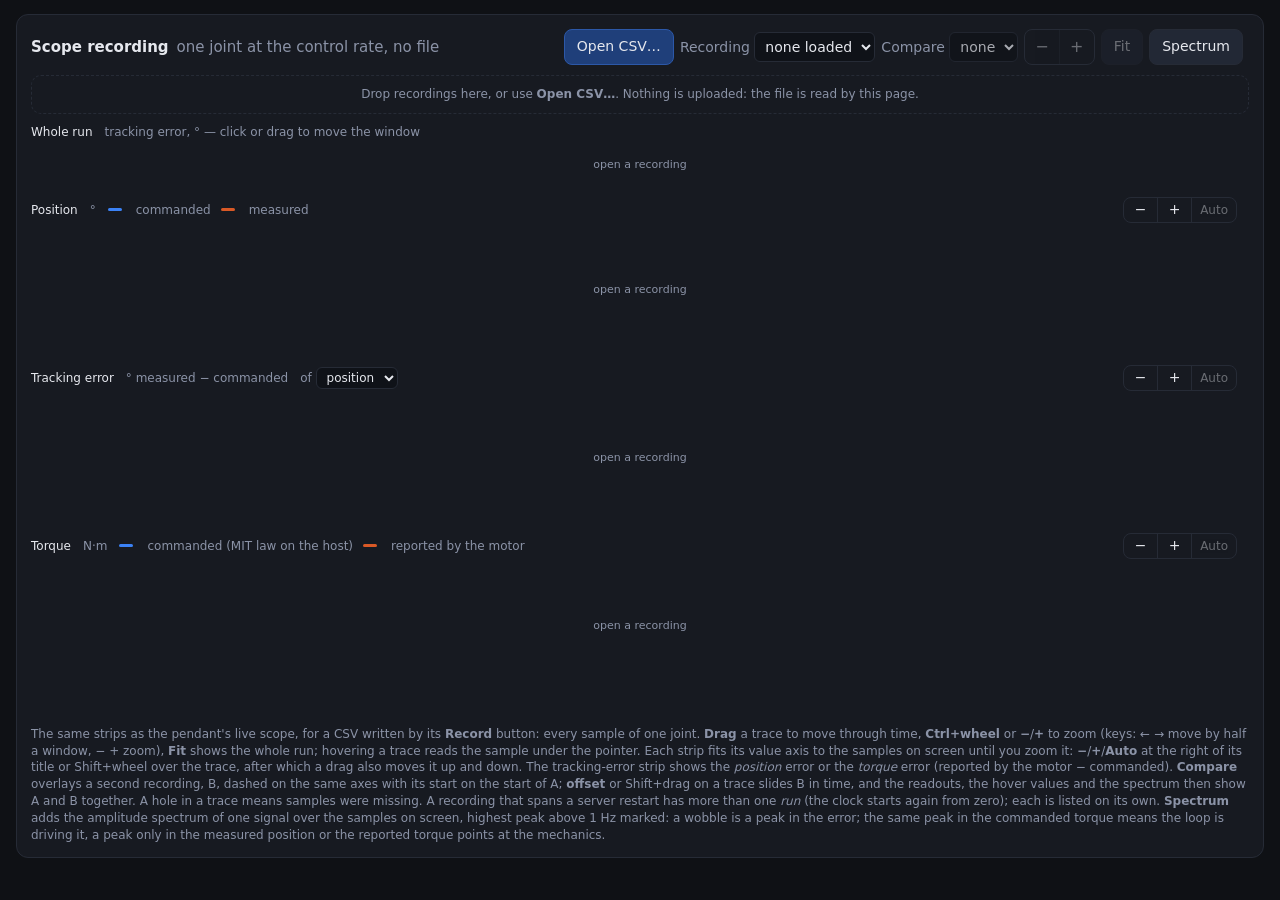
==== src/robot_teaching/server/static/plot.html @ 849c41fe "Plotter: zoom the value axes, and a torque tracking error Each time strip of the plotter fits its va" ====
<!doctype html>
<html lang="en">
<head>
<meta charset="utf-8">
<meta name="viewport" content="width=device-width, initial-scale=1">
<title>Scope recording plotter</title>
<link rel="icon" href="data:,">
<!-- Relative paths: this page works served by the teach pendant (/static/plot.html) and opened
     straight from disk, without the server. -->
<link rel="stylesheet" href="style.css">
</head>
<body class="plot-page">
<div id="toast" class="toast hidden"></div>

<section class="card scope" id="scope-card">
  <div class="card-head">
    <h2>Scope recording <span class="muted">one joint at the control rate, <span id="plot-window">no file</span></span></h2>
    <div class="file-actions">
      <label class="btn blue" title="open one or more CSV files recorded with the pendant's Scope → Record button">Open CSV… <input type="file" id="plot-file" multiple accept=".csv,text/csv" class="file-input"></label>
      <label class="muted">Recording <select id="plot-select" aria-label="recording"><option value="">none loaded</option></select></label>
      <label class="muted" title="overlay a second recording (B) on the same axes, dashed; its start is aligned with the start of the first one">Compare <select id="plot-compare" aria-label="comparison recording" disabled><option value="">none</option></select></label>
      <span id="plot-offset-wrap" class="file-actions hidden">
        <label class="muted" title="shift of B in seconds after aligning the starts (positive: later); Shift+drag a trace slides it">offset <input type="number" id="plot-offset" step="0.01" value="0" aria-label="offset of the comparison, seconds"> s</label>
        <button class="btn" id="plot-align" title="put the start of B back on the start of A">Align starts</button>
      </span>
      <span class="seg scope-zoom" aria-label="zoom">
        <button id="plot-zoom-out" title="zoom out: a longer window (Ctrl+wheel over a trace zooms about the pointer; − / + keys)">−</button>
        <button id="plot-zoom-in" title="zoom in: a shorter window">+</button>
      </span>
      <button class="btn" id="plot-fit" title="show the whole run">Fit</button>
      <button class="btn" id="plot-fft-toggle" title="show the amplitude spectrum of one signal over the samples on screen: Welch's method, Hann-windowed and detrended 2 s segments averaged, segments with missing samples left out; Ctrl+wheel over it zooms the frequency range">Spectrum</button>
      <span class="kv" id="plot-summary"></span>
    </div>
  </div>

  <div id="plot-drop" class="drop">Drop recordings here, or use <b>Open CSV…</b>. Nothing is uploaded: the file is read by this page.</div>

  <div class="scope-grid">
    <div class="strip overview">
      <div class="strip-title">Whole run <span class="muted">tracking error, ° — click or drag to move the window</span></div>
      <canvas id="plot-overview"></canvas>
    </div>
    <div class="strip">
      <div class="strip-title">Position <span class="muted">°</span>
        <span class="lg"><i class="sw cmd"></i>commanded <i class="sw meas"></i>measured</span>
        <span class="lg lg-b hidden"><i class="sw cmd dashed"></i>B commanded <i class="sw meas dashed"></i>B measured</span>
        <span class="seg scope-zoom yzoom" aria-label="value zoom"><button id="plot-pos-yout" title="zoom out the value axis (Shift+wheel over the trace also zooms it; once zoomed, a drag also moves it up and down)">−</button><button id="plot-pos-yin" title="zoom in the value axis">+</button><button id="plot-pos-yauto" title="fit the value axis to the samples on screen again" disabled>Auto</button></span>
        <span class="kv" id="plot-pos-yspan"></span></div>
      <canvas id="plot-pos" class="pan"></canvas>
    </div>
    <div class="strip">
      <div class="strip-title">Tracking error <span class="muted" id="plot-err-units">° measured − commanded</span>
        <label class="muted">of <select id="plot-err-signal" aria-label="error signal" title="the position error (measured − commanded, °) or the torque error (reported by the motor − commanded by the MIT law, N·m)">
          <option value="pos">position</option>
          <option value="tau">torque</option>
        </select></label>
        <span class="lg lg-b hidden"><i class="sw err"></i>A <i class="sw err dashed"></i>B</span>
        <span class="seg scope-zoom yzoom" aria-label="value zoom"><button id="plot-err-yout" title="zoom out the value axis (Shift+wheel over the trace also zooms it; once zoomed, a drag also moves it up and down)">−</button><button id="plot-err-yin" title="zoom in the value axis">+</button><button id="plot-err-yauto" title="fit the value axis to the samples on screen again" disabled>Auto</button></span>
        <span class="kv" id="plot-err-yspan"></span></div>
      <canvas id="plot-err" class="pan"></canvas>
    </div>
    <div class="strip">
      <div class="strip-title">Torque <span class="muted">N·m</span>
        <span class="lg"><i class="sw cmd"></i>commanded (MIT law on the host) <i class="sw meas"></i>reported by the motor</span>
        <span class="lg lg-b hidden"><i class="sw cmd dashed"></i>B commanded <i class="sw meas dashed"></i>B reported</span>
        <span class="seg scope-zoom yzoom" aria-label="value zoom"><button id="plot-tau-yout" title="zoom out the value axis (Shift+wheel over the trace also zooms it; once zoomed, a drag also moves it up and down)">−</button><button id="plot-tau-yin" title="zoom in the value axis">+</button><button id="plot-tau-yauto" title="fit the value axis to the samples on screen again" disabled>Auto</button></span>
        <span class="kv" id="plot-tau-yspan"></span></div>
      <canvas id="plot-tau" class="pan"></canvas>
    </div>
    <div class="strip hidden" id="plot-fft-strip">
      <div class="strip-title">Spectrum <span class="muted" id="plot-fft-units">amplitude, dB re 1°</span>
        <label class="muted">of <select id="plot-fft-signal" aria-label="signal">
          <option value="err">tracking error</option>
          <option value="tau_err">torque error</option>
          <option value="q">measured position</option>
          <option value="q_cmd">commanded position</option>
          <option value="tau_cmd">commanded torque</option>
          <option value="tau_meas">reported torque</option>
        </select></label>
        <span class="seg scope-zoom" aria-label="frequency range">
          <button id="plot-fft-zoom-out" title="wider frequency range (Ctrl+wheel over the spectrum also zooms)">−</button>
          <button id="plot-fft-zoom-in" title="narrower frequency range">+</button>
        </span>
        <span class="lg lg-b hidden"><i class="sw err"></i>A <i class="sw err dashed"></i>B</span>
        <span class="kv" id="plot-fft-readout"></span>
      </div>
      <canvas id="plot-fft"></canvas>
    </div>
  </div>
  <div class="kv readout" id="plot-readout"></div>
  <p class="hint">The same strips as the pendant's live scope, for a CSV written by its <b>Record</b> button: every sample of one joint. <b>Drag</b> a trace to move through time, <b>Ctrl+wheel</b> or <b>−</b>/<b>+</b> to zoom (keys: ← → move by half a window, − + zoom), <b>Fit</b> shows the whole run; hovering a trace reads the sample under the pointer. Each strip fits its value axis to the samples on screen until you zoom it: <b>−</b>/<b>+</b>/<b>Auto</b> at the right of its title or Shift+wheel over the trace, after which a drag also moves it up and down. The tracking-error strip shows the <i>position</i> error or the <i>torque</i> error (reported by the motor − commanded). <b>Compare</b> overlays a second recording, B, dashed on the same axes with its start on the start of A; <b>offset</b> or Shift+drag on a trace slides B in time, and the readouts, the hover values and the spectrum then show A and B together. A hole in a trace means samples were missing. A recording that spans a server restart has more than one <i>run</i> (the clock starts again from zero); each is listed on its own. <b>Spectrum</b> adds the amplitude spectrum of one signal over the samples on screen, highest peak above 1 Hz marked: a wobble is a peak in the error; the same peak in the commanded torque means the loop is driving it, a peak only in the measured position or the reported torque points at the mechanics.</p>
</section>

<script src="dsp.js"></script>
<script src="scope.js"></script>
<script src="record.js"></script>
<script src="plot.js"></script>
</body>
</html>
---- src/robot_teaching/server/static/style.css ----
:root {
  --bg: #0f1115; --card: #171a21; --line: #262b36; --text: #e6e8ee; --muted: #8b93a7;
  --green: #2ecc71; --amber: #f5a623; --red: #e5484d; --blue: #3b82f6; --accent: #6ea8fe;
}
* { box-sizing: border-box; }
html, body { margin: 0; background: var(--bg); color: var(--text); font: 14px/1.4 system-ui, -apple-system, Segoe UI, Roboto, sans-serif; }
h1 { font-size: 18px; margin: 0; font-weight: 600; }
h2 { font-size: 15px; margin: 0 0 10px; font-weight: 600; display: flex; align-items: center; gap: 8px; }
h3 { font-size: 13px; margin: 14px 0 6px; color: var(--muted); text-transform: uppercase; letter-spacing: .04em; }
.muted { color: var(--muted); font-weight: 400; }
.small { font-size: 12px; }
.hidden { display: none !important; }

.topbar { display: flex; justify-content: space-between; align-items: center; gap: 12px; padding: 10px 16px; border-bottom: 1px solid var(--line); position: sticky; top: 0; background: var(--bg); z-index: 5; flex-wrap: wrap; }
.brand { display: flex; align-items: center; gap: 10px; }
.dot { width: 10px; height: 10px; border-radius: 50%; background: var(--red); display: inline-block; }
.dot.on { background: var(--green); }
.badge { padding: 3px 10px; border-radius: 999px; background: var(--line); font-weight: 600; font-size: 12px; letter-spacing: .04em; text-transform: uppercase; }
.badge.hold { background: #163a2a; color: var(--green); }
.badge.free_drive { background: #3d2d0c; color: var(--amber); }
.badge.playback { background: #14305e; color: var(--accent); }
.badge.disabled { background: #4a1618; color: #ff8a8e; }
.badge.disconnected { background: #2a2f3a; color: var(--muted); }
.badge.sub { text-transform: none; font-weight: 500; }
.actions { display: flex; gap: 8px; flex-wrap: wrap; }

.btn { background: #222835; color: var(--text); border: 1px solid var(--line); border-radius: 8px; padding: 7px 12px; cursor: pointer; font: inherit; min-height: 34px; }
.btn:hover { border-color: #3a4152; }
.btn:disabled { opacity: .4; cursor: not-allowed; }
.btn.big { min-height: 42px; padding: 8px 16px; font-weight: 600; }
.btn.green { background: #1b4d35; border-color: #1f6b48; }
.btn.amber { background: #5a3d0c; border-color: #8a5f12; }
.btn.red { background: #6b1d20; border-color: #a12a2f; }
.btn.blue { background: #1f3f7a; border-color: #2c58a8; }
.btn.on { outline: 2px solid var(--accent); }
.btn.flash { outline: 3px solid var(--red); background: #6b1d20; }
kbd { font: 11px/1 ui-monospace, SFMono-Regular, Menlo, monospace; padding: 2px 5px; border-radius: 4px; background: #0f1218; border: 1px solid var(--line); color: var(--muted); vertical-align: middle; }

.banner { margin: 10px 16px 0; padding: 10px 14px; border-radius: 8px; background: #4a1618; color: #ffd6d8; border: 1px solid #7a2328; }
.toast { position: fixed; right: 16px; bottom: 16px; padding: 10px 14px; border-radius: 8px; background: #222835; border: 1px solid var(--line); max-width: 420px; z-index: 10; }
.toast.err { background: #4a1618; border-color: #7a2328; }

/* Three columns: status (state + playback) | fine adjustment | program.
   min-width: 0 on the grid items keeps a wide table from stretching a column past the viewport. */
.grid { display: grid; grid-template-columns: minmax(280px, 0.9fr) minmax(340px, 1fr) minmax(460px, 1.7fr); gap: 14px; padding: 14px 16px; align-items: start; }
.grid > * { min-width: 0; }
.col { display: flex; flex-direction: column; gap: 14px; }
@media (max-width: 1400px) { .grid { grid-template-columns: minmax(280px, 1fr) minmax(340px, 1fr); } .card.program { grid-column: 1 / -1; } }
@media (max-width: 860px) { .grid { grid-template-columns: 1fr; } }
.card { background: var(--card); border: 1px solid var(--line); border-radius: 12px; padding: 14px; min-width: 0; }
.table-wrap { overflow-x: auto; }
.card-head { display: flex; justify-content: space-between; align-items: center; gap: 10px; flex-wrap: wrap; margin-bottom: 10px; }
.card-head h2 { margin: 0; }
.file-actions { display: flex; gap: 6px; flex-wrap: wrap; align-items: center; }

table { width: 100%; border-collapse: collapse; }
th, td { padding: 5px 6px; border-bottom: 1px solid var(--line); text-align: right; font-variant-numeric: tabular-nums; }
th { color: var(--muted); font-weight: 500; font-size: 12px; }
td:first-child, th:first-child { text-align: left; }
.joints td.name { text-align: left; color: var(--muted); }

.pose-frame-row { margin: 8px 0 4px; }
.pose-frame-row label { font-size: 12px; }
.pose-frame-row .seg button { padding: 4px 10px; font-size: 12px; }
.pose { display: grid; grid-template-columns: repeat(3, 1fr); gap: 6px 12px; margin: 10px 0; }
.pose div { display: flex; justify-content: space-between; background: #11141a; border-radius: 6px; padding: 4px 8px; font-variant-numeric: tabular-nums; }
.pose .k { color: var(--muted); }
.pose .u { color: var(--muted); margin-left: 4px; }
.kv { display: flex; gap: 14px; flex-wrap: wrap; color: var(--muted); font-size: 12px; }
.kv b { color: var(--text); }

.row { display: flex; align-items: center; gap: 10px; flex-wrap: wrap; margin: 8px 0; }
.row label { color: var(--muted); display: flex; align-items: center; gap: 6px; }
.seg { display: inline-flex; border: 1px solid var(--line); border-radius: 8px; overflow: hidden; }
.seg button { background: transparent; color: var(--text); border: 0; padding: 6px 10px; cursor: pointer; font: inherit; border-right: 1px solid var(--line); }
.seg button:last-child { border-right: 0; }
.seg button.on { background: #2b3448; color: #fff; }

.jog-grid { display: grid; grid-template-columns: repeat(2, 1fr); gap: 6px; margin: 6px 0 10px; }
@media (max-width: 760px) { .jog-grid { grid-template-columns: 1fr; } }
.jog { display: grid; grid-template-columns: 44px 1fr 1fr; gap: 4px; align-items: center; }
.jog .lbl { color: var(--muted); font-size: 12px; }
.jog button { min-height: 38px; font-size: 16px; }
#jog-controls.off, .gripper-row.off { opacity: .45; pointer-events: none; }
#btn-grip-hand.on { background: #5a3d0c; border-color: #8a5f12; outline: 2px solid var(--amber); }

.gripper-row { flex-wrap: nowrap; }
.grip-slider-wrap { flex: 1; min-width: 140px; display: flex; flex-direction: column; gap: 2px; }
.grip-slider-wrap input[type=range] { width: 100%; margin: 0; }
.grip-ends { display: flex; justify-content: space-between; gap: 10px; font-size: 11px; color: var(--muted); }
.grip-ends span:nth-child(2) { color: var(--text); }

.record-bar { display: flex; align-items: center; gap: 12px; flex-wrap: wrap; padding: 10px; background: #11141a; border-radius: 8px; margin-bottom: 10px; }
.record-bar label { color: var(--muted); display: flex; align-items: center; gap: 6px; }
input[type=number], input.inline, select { background: #0f1218; color: var(--text); border: 1px solid var(--line); border-radius: 6px; padding: 5px 6px; font: inherit; }
input[type=number] { width: 68px; }
input.inline { width: 160px; font-weight: 600; }
.points td { white-space: nowrap; }
.points input[type=number] { width: 62px; }
.points input.pname { width: 84px; background: #0f1218; color: var(--text); border: 1px solid var(--line); border-radius: 6px; padding: 4px 6px; font: inherit; }
.points tr.current { background: #14305e; }
.points tr.current td { color: #fff; }
.points .mini { padding: 3px 7px; min-height: 26px; font-size: 12px; }
.points .ops { display: flex; gap: 3px; justify-content: flex-end; }
.problems { margin-top: 8px; padding: 8px 10px; background: #4a1618; border-radius: 8px; color: #ffd6d8; font-size: 12px; }
.hint { color: var(--muted); font-size: 12px; margin: 10px 0 0; }

.progress { height: 10px; background: #0f1218; border-radius: 999px; overflow: hidden; margin: 10px 0 6px; border: 1px solid var(--line); }
.progress div { height: 100%; width: 0; background: var(--accent); transition: width .1s linear; }
#pb-speed { flex: 1; min-width: 120px; }
.plan { background: #0f1218; border: 1px solid var(--line); border-radius: 8px; padding: 8px; font-size: 12px; white-space: pre-wrap; margin: 10px 0 0; }
.notes { margin: 0; padding-left: 18px; color: var(--muted); font-size: 12px; }
.notes b { color: var(--text); }

/* Scope: one joint's commanded vs measured position and torque, drawn on canvases. */
.card.scope { grid-column: 1 / -1; --scope-cmd: #3b82f6; --scope-meas: #d95926; --scope-err: #6ea8fe; }   /* validated pair on the dark surface */
.scope-grid { display: grid; grid-template-columns: 1fr; gap: 10px; }
.strip canvas { display: block; width: 100%; height: 130px; }
.strip-title { font-size: 12px; color: var(--text); margin-bottom: 2px; display: flex; gap: 12px; align-items: center; flex-wrap: wrap; }
.strip-title .lg { color: var(--muted); display: inline-flex; gap: 10px; align-items: center; }
.sw { display: inline-block; width: 14px; height: 3px; border-radius: 2px; margin-right: 4px; vertical-align: middle; }
.sw.cmd { background: var(--scope-cmd); }
.sw.meas { background: var(--scope-meas); }
#scope-readout { font-variant-numeric: tabular-nums; white-space: pre-wrap; }   /* keep the spaces between the items */
.scope-zoom button { min-width: 34px; min-height: 32px; font-size: 16px; }
.strip-title select { padding: 2px 6px; font-size: 12px; }
.strip-title .scope-zoom button { min-height: 24px; padding: 0 8px; font-size: 14px; }
#fft-readout { font-variant-numeric: tabular-nums; white-space: pre-wrap; }
.scope-zoom button:disabled { opacity: .4; cursor: not-allowed; }
#scope-record.on { background: #6b1d20; border-color: #a12a2f; }
.card.scope.paused .strip canvas { cursor: grab; touch-action: none; }
.card.scope.paused .strip canvas:active { cursor: grabbing; }

/* Offline plotter (plot.html): the scope's strips for a CSV recording. */
.plot-page { padding: 14px 16px; }
.plot-page .card.scope { max-width: 1600px; margin: 0 auto; }
.file-input { display: none; }
label.btn, a.btn { display: inline-flex; align-items: center; cursor: pointer; text-decoration: none; }
.drop { border: 1px dashed var(--line); border-radius: 10px; padding: 10px; text-align: center; color: var(--muted); margin-bottom: 10px; font-size: 12px; }
.drop.over { border-color: var(--accent); color: var(--text); }
.strip.overview canvas { height: 44px; cursor: crosshair; touch-action: none; }
.strip canvas.pan { cursor: grab; touch-action: none; }
.strip canvas.pan:active { cursor: grabbing; }
#plot-readout { font-variant-numeric: tabular-nums; white-space: pre-wrap; margin-top: 8px; min-height: 1.4em; }
#plot-summary { font-variant-numeric: tabular-nums; }
.sw.err { background: var(--scope-err); }
.sw.dashed { opacity: .75; }   /* the comparison recording: dashed, a little lighter, the same hue per quantity */
.sw.cmd.dashed { background: repeating-linear-gradient(90deg, var(--scope-cmd) 0 3px, transparent 3px 5px); }
.sw.meas.dashed { background: repeating-linear-gradient(90deg, var(--scope-meas) 0 3px, transparent 3px 5px); }
.sw.err.dashed { background: repeating-linear-gradient(90deg, var(--scope-err) 0 3px, transparent 3px 5px); }
#plot-offset { width: 76px; }
#plot-summary { white-space: pre-wrap; }
.strip-title .yzoom { margin-left: auto; }
.strip-title .yzoom button:last-child { font-size: 12px; }
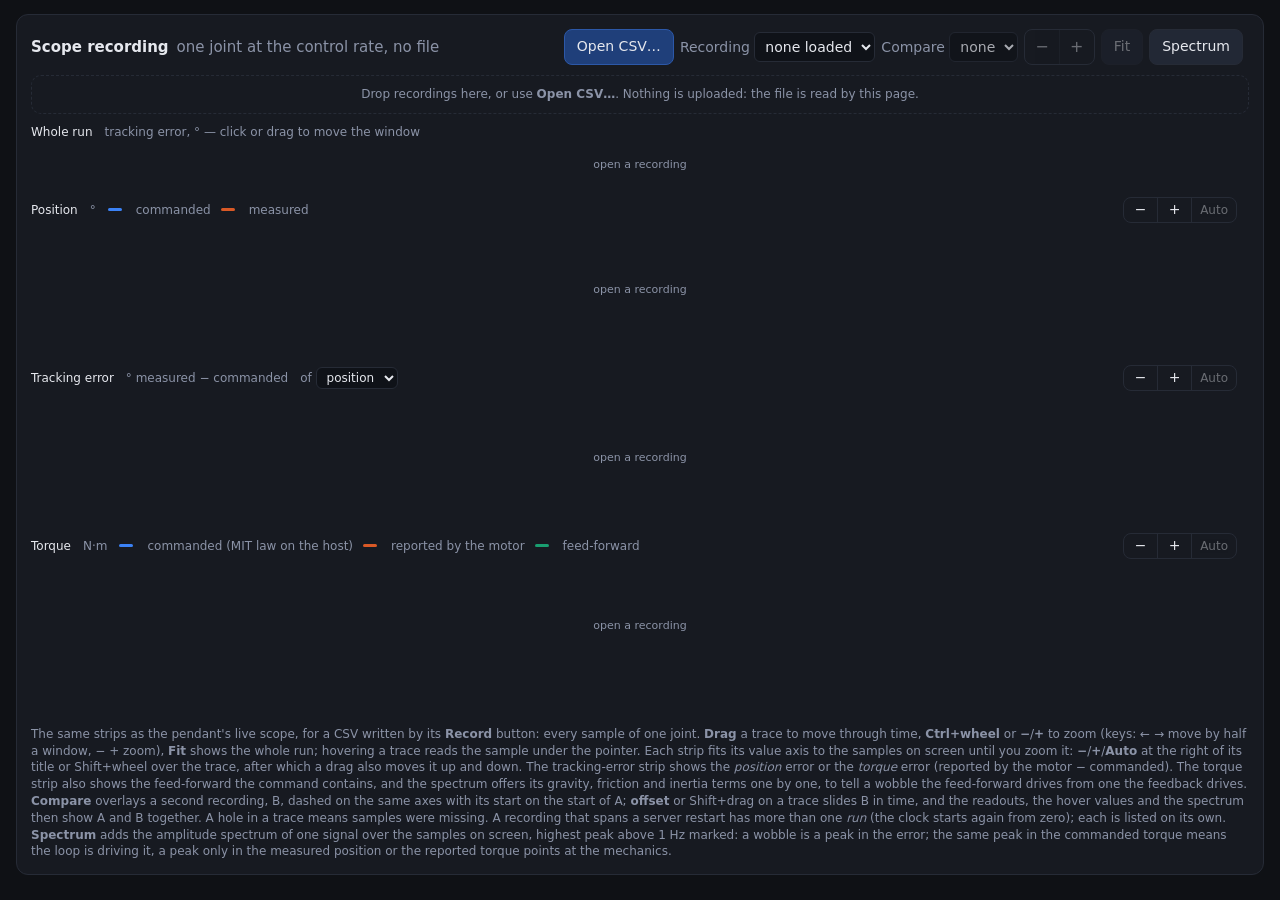
==== commit 87be5cec: "Switchable feed-forward terms, recorded in the scope trace Playback adds up to three torques to the " ====
--- a/src/robot_teaching/server/static/plot.html
+++ b/src/robot_teaching/server/static/plot.html
@@ -61,8 +61,8 @@
     </div>
     <div class="strip">
       <div class="strip-title">Torque <span class="muted">N·m</span>
-        <span class="lg"><i class="sw cmd"></i>commanded (MIT law on the host) <i class="sw meas"></i>reported by the motor</span>
-        <span class="lg lg-b hidden"><i class="sw cmd dashed"></i>B commanded <i class="sw meas dashed"></i>B reported</span>
+        <span class="lg"><i class="sw cmd"></i>commanded (MIT law on the host) <i class="sw meas"></i>reported by the motor <i class="sw ff"></i>feed-forward</span>
+        <span class="lg lg-b hidden"><i class="sw cmd dashed"></i>B commanded <i class="sw meas dashed"></i>B reported <i class="sw ff dashed"></i>B feed-forward</span>
         <span class="seg scope-zoom yzoom" aria-label="value zoom"><button id="plot-tau-yout" title="zoom out the value axis (Shift+wheel over the trace also zooms it; once zoomed, a drag also moves it up and down)">−</button><button id="plot-tau-yin" title="zoom in the value axis">+</button><button id="plot-tau-yauto" title="fit the value axis to the samples on screen again" disabled>Auto</button></span>
         <span class="kv" id="plot-tau-yspan"></span></div>
       <canvas id="plot-tau" class="pan"></canvas>
@@ -76,6 +76,10 @@
           <option value="q_cmd">commanded position</option>
           <option value="tau_cmd">commanded torque</option>
           <option value="tau_meas">reported torque</option>
+          <option value="tau_ff">feed-forward torque</option>
+          <option value="tau_g">gravity term</option>
+          <option value="tau_f">friction term</option>
+          <option value="tau_i">inertia term</option>
         </select></label>
         <span class="seg scope-zoom" aria-label="frequency range">
           <button id="plot-fft-zoom-out" title="wider frequency range (Ctrl+wheel over the spectrum also zooms)">−</button>
@@ -88,7 +92,7 @@
     </div>
   </div>
   <div class="kv readout" id="plot-readout"></div>
-  <p class="hint">The same strips as the pendant's live scope, for a CSV written by its <b>Record</b> button: every sample of one joint. <b>Drag</b> a trace to move through time, <b>Ctrl+wheel</b> or <b>−</b>/<b>+</b> to zoom (keys: ← → move by half a window, − + zoom), <b>Fit</b> shows the whole run; hovering a trace reads the sample under the pointer. Each strip fits its value axis to the samples on screen until you zoom it: <b>−</b>/<b>+</b>/<b>Auto</b> at the right of its title or Shift+wheel over the trace, after which a drag also moves it up and down. The tracking-error strip shows the <i>position</i> error or the <i>torque</i> error (reported by the motor − commanded). <b>Compare</b> overlays a second recording, B, dashed on the same axes with its start on the start of A; <b>offset</b> or Shift+drag on a trace slides B in time, and the readouts, the hover values and the spectrum then show A and B together. A hole in a trace means samples were missing. A recording that spans a server restart has more than one <i>run</i> (the clock starts again from zero); each is listed on its own. <b>Spectrum</b> adds the amplitude spectrum of one signal over the samples on screen, highest peak above 1 Hz marked: a wobble is a peak in the error; the same peak in the commanded torque means the loop is driving it, a peak only in the measured position or the reported torque points at the mechanics.</p>
+  <p class="hint">The same strips as the pendant's live scope, for a CSV written by its <b>Record</b> button: every sample of one joint. <b>Drag</b> a trace to move through time, <b>Ctrl+wheel</b> or <b>−</b>/<b>+</b> to zoom (keys: ← → move by half a window, − + zoom), <b>Fit</b> shows the whole run; hovering a trace reads the sample under the pointer. Each strip fits its value axis to the samples on screen until you zoom it: <b>−</b>/<b>+</b>/<b>Auto</b> at the right of its title or Shift+wheel over the trace, after which a drag also moves it up and down. The tracking-error strip shows the <i>position</i> error or the <i>torque</i> error (reported by the motor − commanded). The torque strip also shows the feed-forward the command contains, and the spectrum offers its gravity, friction and inertia terms one by one, to tell a wobble the feed-forward drives from one the feedback drives. <b>Compare</b> overlays a second recording, B, dashed on the same axes with its start on the start of A; <b>offset</b> or Shift+drag on a trace slides B in time, and the readouts, the hover values and the spectrum then show A and B together. A hole in a trace means samples were missing. A recording that spans a server restart has more than one <i>run</i> (the clock starts again from zero); each is listed on its own. <b>Spectrum</b> adds the amplitude spectrum of one signal over the samples on screen, highest peak above 1 Hz marked: a wobble is a peak in the error; the same peak in the commanded torque means the loop is driving it, a peak only in the measured position or the reported torque points at the mechanics.</p>
 </section>
 
 <script src="dsp.js"></script>
--- a/src/robot_teaching/server/static/style.css
+++ b/src/robot_teaching/server/static/style.css
@@ -113,7 +113,7 @@
 .notes b { color: var(--text); }
 
 /* Scope: one joint's commanded vs measured position and torque, drawn on canvases. */
-.card.scope { grid-column: 1 / -1; --scope-cmd: #3b82f6; --scope-meas: #d95926; --scope-err: #6ea8fe; }   /* validated pair on the dark surface */
+.card.scope { grid-column: 1 / -1; --scope-cmd: #3b82f6; --scope-meas: #d95926; --scope-ff: #199e70; --scope-err: #6ea8fe; }   /* validated triple on the dark surface */
 .scope-grid { display: grid; grid-template-columns: 1fr; gap: 10px; }
 .strip canvas { display: block; width: 100%; height: 130px; }
 .strip-title { font-size: 12px; color: var(--text); margin-bottom: 2px; display: flex; gap: 12px; align-items: center; flex-wrap: wrap; }
@@ -121,6 +121,7 @@
 .sw { display: inline-block; width: 14px; height: 3px; border-radius: 2px; margin-right: 4px; vertical-align: middle; }
 .sw.cmd { background: var(--scope-cmd); }
 .sw.meas { background: var(--scope-meas); }
+.sw.ff { background: var(--scope-ff); }
 #scope-readout { font-variant-numeric: tabular-nums; white-space: pre-wrap; }   /* keep the spaces between the items */
 .scope-zoom button { min-width: 34px; min-height: 32px; font-size: 16px; }
 .strip-title select { padding: 2px 6px; font-size: 12px; }
@@ -148,6 +149,8 @@
 .sw.cmd.dashed { background: repeating-linear-gradient(90deg, var(--scope-cmd) 0 3px, transparent 3px 5px); }
 .sw.meas.dashed { background: repeating-linear-gradient(90deg, var(--scope-meas) 0 3px, transparent 3px 5px); }
 .sw.err.dashed { background: repeating-linear-gradient(90deg, var(--scope-err) 0 3px, transparent 3px 5px); }
+.sw.ff.dashed { background: repeating-linear-gradient(90deg, var(--scope-ff) 0 3px, transparent 3px 5px); }
+.ff-row { gap: 10px; }
 #plot-offset { width: 76px; }
 #plot-summary { white-space: pre-wrap; }
 .strip-title .yzoom { margin-left: auto; }
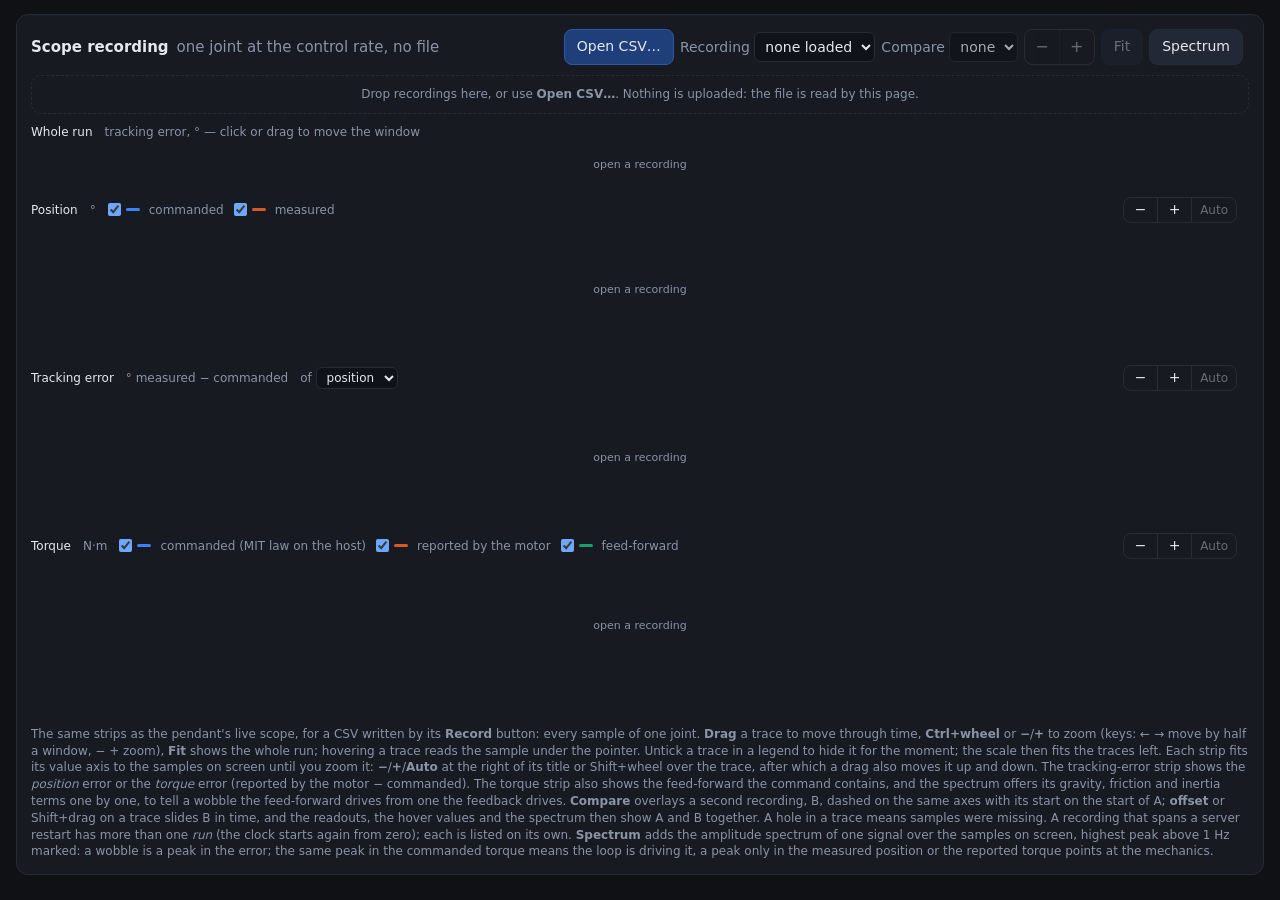
==== commit e3c8d5c3: "Scope and plotter: legend checkboxes hide traces Every legend entry of the position and torque strip" ====
--- a/src/robot_teaching/server/static/plot.html
+++ b/src/robot_teaching/server/static/plot.html
@@ -42,8 +42,8 @@
     </div>
     <div class="strip">
       <div class="strip-title">Position <span class="muted">°</span>
-        <span class="lg"><i class="sw cmd"></i>commanded <i class="sw meas"></i>measured</span>
-        <span class="lg lg-b hidden"><i class="sw cmd dashed"></i>B commanded <i class="sw meas dashed"></i>B measured</span>
+        <span class="lg" title="untick a trace to hide it for the moment; the scale then fits the traces left"><label class="li"><input type="checkbox" checked data-trace="q_cmd"><i class="sw cmd"></i>commanded</label> <label class="li"><input type="checkbox" checked data-trace="q"><i class="sw meas"></i>measured</label></span>
+        <span class="lg lg-b hidden" title="untick a trace to hide it for the moment; the scale then fits the traces left"><label class="li"><input type="checkbox" checked data-trace="b_q_cmd"><i class="sw cmd dashed"></i>B commanded</label> <label class="li"><input type="checkbox" checked data-trace="b_q"><i class="sw meas dashed"></i>B measured</label></span>
         <span class="seg scope-zoom yzoom" aria-label="value zoom"><button id="plot-pos-yout" title="zoom out the value axis (Shift+wheel over the trace also zooms it; once zoomed, a drag also moves it up and down)">−</button><button id="plot-pos-yin" title="zoom in the value axis">+</button><button id="plot-pos-yauto" title="fit the value axis to the samples on screen again" disabled>Auto</button></span>
         <span class="kv" id="plot-pos-yspan"></span></div>
       <canvas id="plot-pos" class="pan"></canvas>
@@ -54,15 +54,15 @@
           <option value="pos">position</option>
           <option value="tau">torque</option>
         </select></label>
-        <span class="lg lg-b hidden"><i class="sw err"></i>A <i class="sw err dashed"></i>B</span>
+        <span class="lg lg-b hidden" title="untick a trace to hide it for the moment; the scale then fits the traces left"><label class="li"><input type="checkbox" checked data-trace="err"><i class="sw err"></i>A</label> <label class="li"><input type="checkbox" checked data-trace="b_err"><i class="sw err dashed"></i>B</label></span>
         <span class="seg scope-zoom yzoom" aria-label="value zoom"><button id="plot-err-yout" title="zoom out the value axis (Shift+wheel over the trace also zooms it; once zoomed, a drag also moves it up and down)">−</button><button id="plot-err-yin" title="zoom in the value axis">+</button><button id="plot-err-yauto" title="fit the value axis to the samples on screen again" disabled>Auto</button></span>
         <span class="kv" id="plot-err-yspan"></span></div>
       <canvas id="plot-err" class="pan"></canvas>
     </div>
     <div class="strip">
       <div class="strip-title">Torque <span class="muted">N·m</span>
-        <span class="lg"><i class="sw cmd"></i>commanded (MIT law on the host) <i class="sw meas"></i>reported by the motor <i class="sw ff"></i>feed-forward</span>
-        <span class="lg lg-b hidden"><i class="sw cmd dashed"></i>B commanded <i class="sw meas dashed"></i>B reported <i class="sw ff dashed"></i>B feed-forward</span>
+        <span class="lg" title="untick a trace to hide it for the moment; the scale then fits the traces left"><label class="li"><input type="checkbox" checked data-trace="tau_cmd"><i class="sw cmd"></i>commanded (MIT law on the host)</label> <label class="li"><input type="checkbox" checked data-trace="tau_meas"><i class="sw meas"></i>reported by the motor</label> <label class="li"><input type="checkbox" checked data-trace="tau_ff"><i class="sw ff"></i>feed-forward</label></span>
+        <span class="lg lg-b hidden" title="untick a trace to hide it for the moment; the scale then fits the traces left"><label class="li"><input type="checkbox" checked data-trace="b_tau_cmd"><i class="sw cmd dashed"></i>B commanded</label> <label class="li"><input type="checkbox" checked data-trace="b_tau_meas"><i class="sw meas dashed"></i>B reported</label> <label class="li"><input type="checkbox" checked data-trace="b_tau_ff"><i class="sw ff dashed"></i>B feed-forward</label></span>
         <span class="seg scope-zoom yzoom" aria-label="value zoom"><button id="plot-tau-yout" title="zoom out the value axis (Shift+wheel over the trace also zooms it; once zoomed, a drag also moves it up and down)">−</button><button id="plot-tau-yin" title="zoom in the value axis">+</button><button id="plot-tau-yauto" title="fit the value axis to the samples on screen again" disabled>Auto</button></span>
         <span class="kv" id="plot-tau-yspan"></span></div>
       <canvas id="plot-tau" class="pan"></canvas>
@@ -92,7 +92,7 @@
     </div>
   </div>
   <div class="kv readout" id="plot-readout"></div>
-  <p class="hint">The same strips as the pendant's live scope, for a CSV written by its <b>Record</b> button: every sample of one joint. <b>Drag</b> a trace to move through time, <b>Ctrl+wheel</b> or <b>−</b>/<b>+</b> to zoom (keys: ← → move by half a window, − + zoom), <b>Fit</b> shows the whole run; hovering a trace reads the sample under the pointer. Each strip fits its value axis to the samples on screen until you zoom it: <b>−</b>/<b>+</b>/<b>Auto</b> at the right of its title or Shift+wheel over the trace, after which a drag also moves it up and down. The tracking-error strip shows the <i>position</i> error or the <i>torque</i> error (reported by the motor − commanded). The torque strip also shows the feed-forward the command contains, and the spectrum offers its gravity, friction and inertia terms one by one, to tell a wobble the feed-forward drives from one the feedback drives. <b>Compare</b> overlays a second recording, B, dashed on the same axes with its start on the start of A; <b>offset</b> or Shift+drag on a trace slides B in time, and the readouts, the hover values and the spectrum then show A and B together. A hole in a trace means samples were missing. A recording that spans a server restart has more than one <i>run</i> (the clock starts again from zero); each is listed on its own. <b>Spectrum</b> adds the amplitude spectrum of one signal over the samples on screen, highest peak above 1 Hz marked: a wobble is a peak in the error; the same peak in the commanded torque means the loop is driving it, a peak only in the measured position or the reported torque points at the mechanics.</p>
+  <p class="hint">The same strips as the pendant's live scope, for a CSV written by its <b>Record</b> button: every sample of one joint. <b>Drag</b> a trace to move through time, <b>Ctrl+wheel</b> or <b>−</b>/<b>+</b> to zoom (keys: ← → move by half a window, − + zoom), <b>Fit</b> shows the whole run; hovering a trace reads the sample under the pointer. Untick a trace in a legend to hide it for the moment; the scale then fits the traces left. Each strip fits its value axis to the samples on screen until you zoom it: <b>−</b>/<b>+</b>/<b>Auto</b> at the right of its title or Shift+wheel over the trace, after which a drag also moves it up and down. The tracking-error strip shows the <i>position</i> error or the <i>torque</i> error (reported by the motor − commanded). The torque strip also shows the feed-forward the command contains, and the spectrum offers its gravity, friction and inertia terms one by one, to tell a wobble the feed-forward drives from one the feedback drives. <b>Compare</b> overlays a second recording, B, dashed on the same axes with its start on the start of A; <b>offset</b> or Shift+drag on a trace slides B in time, and the readouts, the hover values and the spectrum then show A and B together. A hole in a trace means samples were missing. A recording that spans a server restart has more than one <i>run</i> (the clock starts again from zero); each is listed on its own. <b>Spectrum</b> adds the amplitude spectrum of one signal over the samples on screen, highest peak above 1 Hz marked: a wobble is a peak in the error; the same peak in the commanded torque means the loop is driving it, a peak only in the measured position or the reported torque points at the mechanics.</p>
 </section>
 
 <script src="dsp.js"></script>
--- a/src/robot_teaching/server/static/style.css
+++ b/src/robot_teaching/server/static/style.css
@@ -119,6 +119,10 @@
 .strip-title { font-size: 12px; color: var(--text); margin-bottom: 2px; display: flex; gap: 12px; align-items: center; flex-wrap: wrap; }
 .strip-title .lg { color: var(--muted); display: inline-flex; gap: 10px; align-items: center; }
 .sw { display: inline-block; width: 14px; height: 3px; border-radius: 2px; margin-right: 4px; vertical-align: middle; }
+/* A legend entry with its checkbox: unticked, the trace is hidden and the entry dimmed. */
+.strip-title .li { display: inline-flex; align-items: center; gap: 5px; cursor: pointer; }
+.strip-title .li input { margin: 0; width: 13px; height: 13px; accent-color: var(--accent); cursor: pointer; }
+.strip-title .li.off { opacity: .45; }
 .sw.cmd { background: var(--scope-cmd); }
 .sw.meas { background: var(--scope-meas); }
 .sw.ff { background: var(--scope-ff); }
@@ -150,7 +154,7 @@
 .sw.meas.dashed { background: repeating-linear-gradient(90deg, var(--scope-meas) 0 3px, transparent 3px 5px); }
 .sw.err.dashed { background: repeating-linear-gradient(90deg, var(--scope-err) 0 3px, transparent 3px 5px); }
 .sw.ff.dashed { background: repeating-linear-gradient(90deg, var(--scope-ff) 0 3px, transparent 3px 5px); }
-.ff-row { gap: 10px; }
+.ff-row { gap: 14px; margin-top: 0; }
 #plot-offset { width: 76px; }
 #plot-summary { white-space: pre-wrap; }
 .strip-title .yzoom { margin-left: auto; }
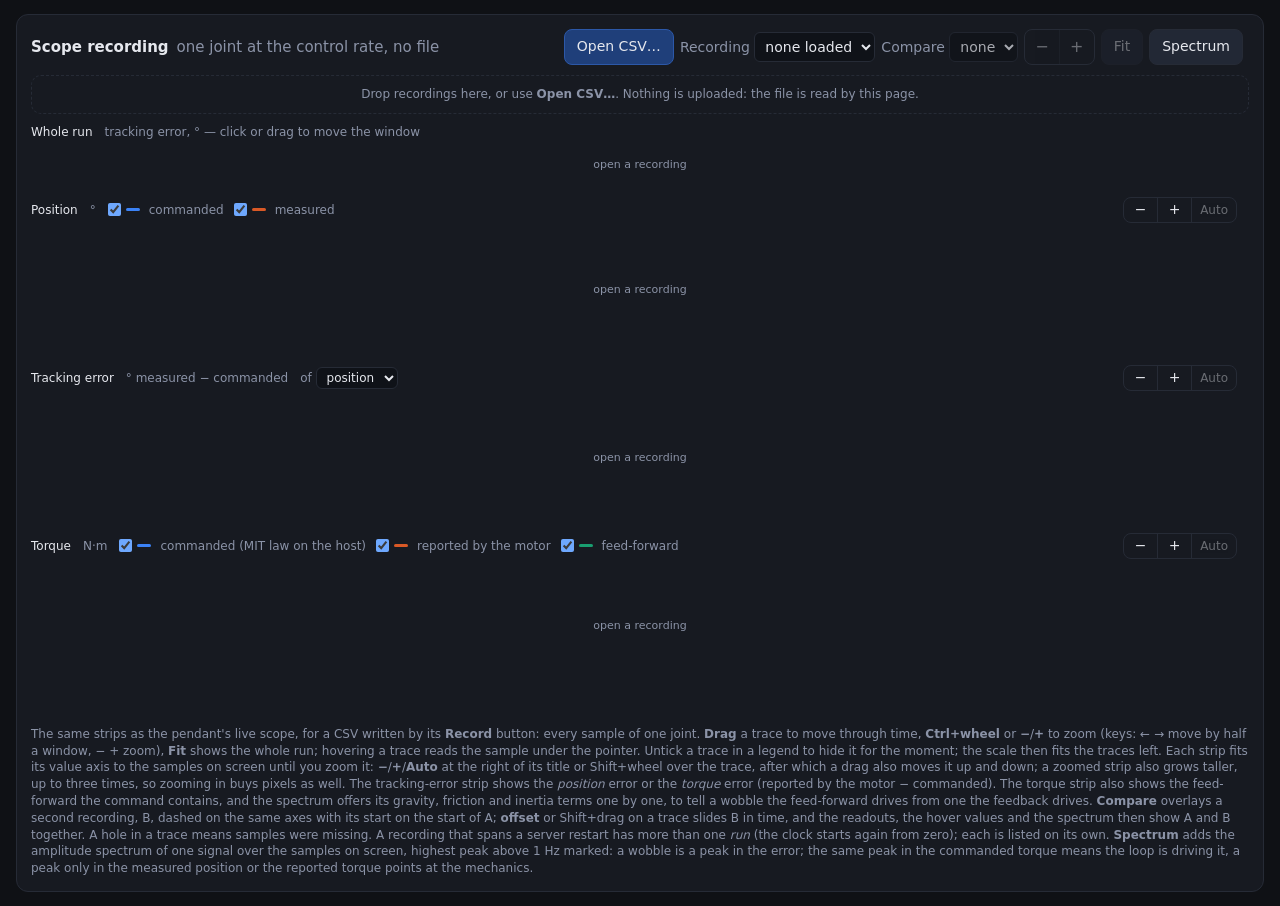
==== commit 80691aba: "Plotter strips grow when zoomed; the pendant's error strip gets the torque error A strip of the plot" ====
--- a/src/robot_teaching/server/static/plot.html
+++ b/src/robot_teaching/server/static/plot.html
@@ -44,7 +44,7 @@
       <div class="strip-title">Position <span class="muted">°</span>
         <span class="lg" title="untick a trace to hide it for the moment; the scale then fits the traces left"><label class="li"><input type="checkbox" checked data-trace="q_cmd"><i class="sw cmd"></i>commanded</label> <label class="li"><input type="checkbox" checked data-trace="q"><i class="sw meas"></i>measured</label></span>
         <span class="lg lg-b hidden" title="untick a trace to hide it for the moment; the scale then fits the traces left"><label class="li"><input type="checkbox" checked data-trace="b_q_cmd"><i class="sw cmd dashed"></i>B commanded</label> <label class="li"><input type="checkbox" checked data-trace="b_q"><i class="sw meas dashed"></i>B measured</label></span>
-        <span class="seg scope-zoom yzoom" aria-label="value zoom"><button id="plot-pos-yout" title="zoom out the value axis (Shift+wheel over the trace also zooms it; once zoomed, a drag also moves it up and down)">−</button><button id="plot-pos-yin" title="zoom in the value axis">+</button><button id="plot-pos-yauto" title="fit the value axis to the samples on screen again" disabled>Auto</button></span>
+        <span class="seg scope-zoom yzoom" aria-label="value zoom"><button id="plot-pos-yout" title="zoom out the value axis (Shift+wheel over the trace also zooms it; once zoomed, a drag also moves it up and down)">−</button><button id="plot-pos-yin" title="zoom in the value axis; the strip grows taller as well">+</button><button id="plot-pos-yauto" title="fit the value axis to the samples on screen again" disabled>Auto</button></span>
         <span class="kv" id="plot-pos-yspan"></span></div>
       <canvas id="plot-pos" class="pan"></canvas>
     </div>
@@ -55,7 +55,7 @@
           <option value="tau">torque</option>
         </select></label>
         <span class="lg lg-b hidden" title="untick a trace to hide it for the moment; the scale then fits the traces left"><label class="li"><input type="checkbox" checked data-trace="err"><i class="sw err"></i>A</label> <label class="li"><input type="checkbox" checked data-trace="b_err"><i class="sw err dashed"></i>B</label></span>
-        <span class="seg scope-zoom yzoom" aria-label="value zoom"><button id="plot-err-yout" title="zoom out the value axis (Shift+wheel over the trace also zooms it; once zoomed, a drag also moves it up and down)">−</button><button id="plot-err-yin" title="zoom in the value axis">+</button><button id="plot-err-yauto" title="fit the value axis to the samples on screen again" disabled>Auto</button></span>
+        <span class="seg scope-zoom yzoom" aria-label="value zoom"><button id="plot-err-yout" title="zoom out the value axis (Shift+wheel over the trace also zooms it; once zoomed, a drag also moves it up and down)">−</button><button id="plot-err-yin" title="zoom in the value axis; the strip grows taller as well">+</button><button id="plot-err-yauto" title="fit the value axis to the samples on screen again" disabled>Auto</button></span>
         <span class="kv" id="plot-err-yspan"></span></div>
       <canvas id="plot-err" class="pan"></canvas>
     </div>
@@ -63,7 +63,7 @@
       <div class="strip-title">Torque <span class="muted">N·m</span>
         <span class="lg" title="untick a trace to hide it for the moment; the scale then fits the traces left"><label class="li"><input type="checkbox" checked data-trace="tau_cmd"><i class="sw cmd"></i>commanded (MIT law on the host)</label> <label class="li"><input type="checkbox" checked data-trace="tau_meas"><i class="sw meas"></i>reported by the motor</label> <label class="li"><input type="checkbox" checked data-trace="tau_ff"><i class="sw ff"></i>feed-forward</label></span>
         <span class="lg lg-b hidden" title="untick a trace to hide it for the moment; the scale then fits the traces left"><label class="li"><input type="checkbox" checked data-trace="b_tau_cmd"><i class="sw cmd dashed"></i>B commanded</label> <label class="li"><input type="checkbox" checked data-trace="b_tau_meas"><i class="sw meas dashed"></i>B reported</label> <label class="li"><input type="checkbox" checked data-trace="b_tau_ff"><i class="sw ff dashed"></i>B feed-forward</label></span>
-        <span class="seg scope-zoom yzoom" aria-label="value zoom"><button id="plot-tau-yout" title="zoom out the value axis (Shift+wheel over the trace also zooms it; once zoomed, a drag also moves it up and down)">−</button><button id="plot-tau-yin" title="zoom in the value axis">+</button><button id="plot-tau-yauto" title="fit the value axis to the samples on screen again" disabled>Auto</button></span>
+        <span class="seg scope-zoom yzoom" aria-label="value zoom"><button id="plot-tau-yout" title="zoom out the value axis (Shift+wheel over the trace also zooms it; once zoomed, a drag also moves it up and down)">−</button><button id="plot-tau-yin" title="zoom in the value axis; the strip grows taller as well">+</button><button id="plot-tau-yauto" title="fit the value axis to the samples on screen again" disabled>Auto</button></span>
         <span class="kv" id="plot-tau-yspan"></span></div>
       <canvas id="plot-tau" class="pan"></canvas>
     </div>
@@ -92,7 +92,7 @@
     </div>
   </div>
   <div class="kv readout" id="plot-readout"></div>
-  <p class="hint">The same strips as the pendant's live scope, for a CSV written by its <b>Record</b> button: every sample of one joint. <b>Drag</b> a trace to move through time, <b>Ctrl+wheel</b> or <b>−</b>/<b>+</b> to zoom (keys: ← → move by half a window, − + zoom), <b>Fit</b> shows the whole run; hovering a trace reads the sample under the pointer. Untick a trace in a legend to hide it for the moment; the scale then fits the traces left. Each strip fits its value axis to the samples on screen until you zoom it: <b>−</b>/<b>+</b>/<b>Auto</b> at the right of its title or Shift+wheel over the trace, after which a drag also moves it up and down. The tracking-error strip shows the <i>position</i> error or the <i>torque</i> error (reported by the motor − commanded). The torque strip also shows the feed-forward the command contains, and the spectrum offers its gravity, friction and inertia terms one by one, to tell a wobble the feed-forward drives from one the feedback drives. <b>Compare</b> overlays a second recording, B, dashed on the same axes with its start on the start of A; <b>offset</b> or Shift+drag on a trace slides B in time, and the readouts, the hover values and the spectrum then show A and B together. A hole in a trace means samples were missing. A recording that spans a server restart has more than one <i>run</i> (the clock starts again from zero); each is listed on its own. <b>Spectrum</b> adds the amplitude spectrum of one signal over the samples on screen, highest peak above 1 Hz marked: a wobble is a peak in the error; the same peak in the commanded torque means the loop is driving it, a peak only in the measured position or the reported torque points at the mechanics.</p>
+  <p class="hint">The same strips as the pendant's live scope, for a CSV written by its <b>Record</b> button: every sample of one joint. <b>Drag</b> a trace to move through time, <b>Ctrl+wheel</b> or <b>−</b>/<b>+</b> to zoom (keys: ← → move by half a window, − + zoom), <b>Fit</b> shows the whole run; hovering a trace reads the sample under the pointer. Untick a trace in a legend to hide it for the moment; the scale then fits the traces left. Each strip fits its value axis to the samples on screen until you zoom it: <b>−</b>/<b>+</b>/<b>Auto</b> at the right of its title or Shift+wheel over the trace, after which a drag also moves it up and down; a zoomed strip also grows taller, up to three times, so zooming in buys pixels as well. The tracking-error strip shows the <i>position</i> error or the <i>torque</i> error (reported by the motor − commanded). The torque strip also shows the feed-forward the command contains, and the spectrum offers its gravity, friction and inertia terms one by one, to tell a wobble the feed-forward drives from one the feedback drives. <b>Compare</b> overlays a second recording, B, dashed on the same axes with its start on the start of A; <b>offset</b> or Shift+drag on a trace slides B in time, and the readouts, the hover values and the spectrum then show A and B together. A hole in a trace means samples were missing. A recording that spans a server restart has more than one <i>run</i> (the clock starts again from zero); each is listed on its own. <b>Spectrum</b> adds the amplitude spectrum of one signal over the samples on screen, highest peak above 1 Hz marked: a wobble is a peak in the error; the same peak in the commanded torque means the loop is driving it, a peak only in the measured position or the reported torque points at the mechanics.</p>
 </section>
 
 <script src="dsp.js"></script>
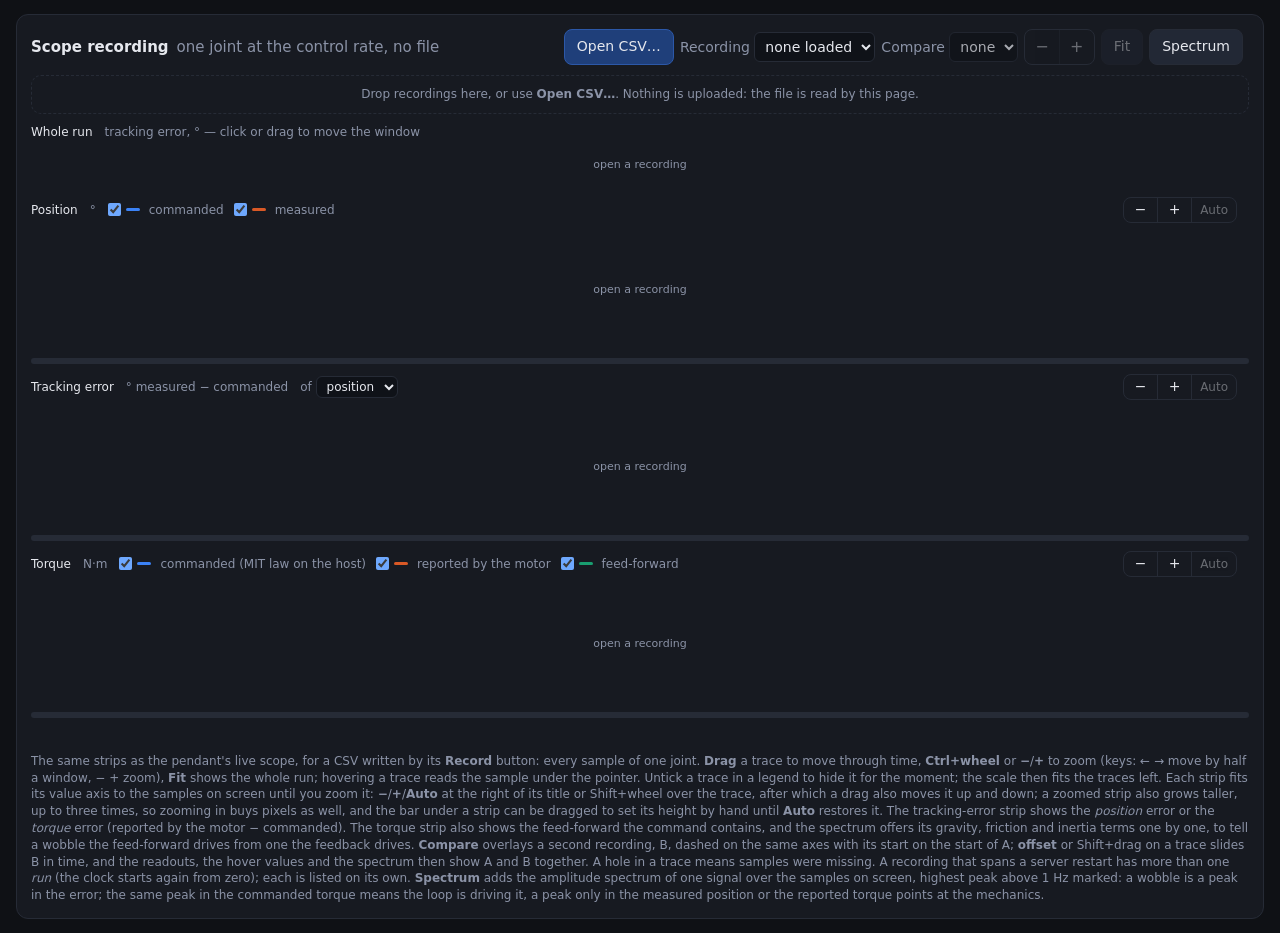
==== commit 196b4695: "Plotter: a bar under each strip sets its height by hand Dragging the bar under a strip sets the stri" ====
--- a/src/robot_teaching/server/static/plot.html
+++ b/src/robot_teaching/server/static/plot.html
@@ -47,6 +47,7 @@
         <span class="seg scope-zoom yzoom" aria-label="value zoom"><button id="plot-pos-yout" title="zoom out the value axis (Shift+wheel over the trace also zooms it; once zoomed, a drag also moves it up and down)">−</button><button id="plot-pos-yin" title="zoom in the value axis; the strip grows taller as well">+</button><button id="plot-pos-yauto" title="fit the value axis to the samples on screen again" disabled>Auto</button></span>
         <span class="kv" id="plot-pos-yspan"></span></div>
       <canvas id="plot-pos" class="pan"></canvas>
+      <div class="resize" id="plot-pos-resize" title="drag to set the strip's height by hand; Auto (or a double-click here) restores it"></div>
     </div>
     <div class="strip">
       <div class="strip-title">Tracking error <span class="muted" id="plot-err-units">° measured − commanded</span>
@@ -58,6 +59,7 @@
         <span class="seg scope-zoom yzoom" aria-label="value zoom"><button id="plot-err-yout" title="zoom out the value axis (Shift+wheel over the trace also zooms it; once zoomed, a drag also moves it up and down)">−</button><button id="plot-err-yin" title="zoom in the value axis; the strip grows taller as well">+</button><button id="plot-err-yauto" title="fit the value axis to the samples on screen again" disabled>Auto</button></span>
         <span class="kv" id="plot-err-yspan"></span></div>
       <canvas id="plot-err" class="pan"></canvas>
+      <div class="resize" id="plot-err-resize" title="drag to set the strip's height by hand; Auto (or a double-click here) restores it"></div>
     </div>
     <div class="strip">
       <div class="strip-title">Torque <span class="muted">N·m</span>
@@ -66,6 +68,7 @@
         <span class="seg scope-zoom yzoom" aria-label="value zoom"><button id="plot-tau-yout" title="zoom out the value axis (Shift+wheel over the trace also zooms it; once zoomed, a drag also moves it up and down)">−</button><button id="plot-tau-yin" title="zoom in the value axis; the strip grows taller as well">+</button><button id="plot-tau-yauto" title="fit the value axis to the samples on screen again" disabled>Auto</button></span>
         <span class="kv" id="plot-tau-yspan"></span></div>
       <canvas id="plot-tau" class="pan"></canvas>
+      <div class="resize" id="plot-tau-resize" title="drag to set the strip's height by hand; Auto (or a double-click here) restores it"></div>
     </div>
     <div class="strip hidden" id="plot-fft-strip">
       <div class="strip-title">Spectrum <span class="muted" id="plot-fft-units">amplitude, dB re 1°</span>
@@ -92,7 +95,7 @@
     </div>
   </div>
   <div class="kv readout" id="plot-readout"></div>
-  <p class="hint">The same strips as the pendant's live scope, for a CSV written by its <b>Record</b> button: every sample of one joint. <b>Drag</b> a trace to move through time, <b>Ctrl+wheel</b> or <b>−</b>/<b>+</b> to zoom (keys: ← → move by half a window, − + zoom), <b>Fit</b> shows the whole run; hovering a trace reads the sample under the pointer. Untick a trace in a legend to hide it for the moment; the scale then fits the traces left. Each strip fits its value axis to the samples on screen until you zoom it: <b>−</b>/<b>+</b>/<b>Auto</b> at the right of its title or Shift+wheel over the trace, after which a drag also moves it up and down; a zoomed strip also grows taller, up to three times, so zooming in buys pixels as well. The tracking-error strip shows the <i>position</i> error or the <i>torque</i> error (reported by the motor − commanded). The torque strip also shows the feed-forward the command contains, and the spectrum offers its gravity, friction and inertia terms one by one, to tell a wobble the feed-forward drives from one the feedback drives. <b>Compare</b> overlays a second recording, B, dashed on the same axes with its start on the start of A; <b>offset</b> or Shift+drag on a trace slides B in time, and the readouts, the hover values and the spectrum then show A and B together. A hole in a trace means samples were missing. A recording that spans a server restart has more than one <i>run</i> (the clock starts again from zero); each is listed on its own. <b>Spectrum</b> adds the amplitude spectrum of one signal over the samples on screen, highest peak above 1 Hz marked: a wobble is a peak in the error; the same peak in the commanded torque means the loop is driving it, a peak only in the measured position or the reported torque points at the mechanics.</p>
+  <p class="hint">The same strips as the pendant's live scope, for a CSV written by its <b>Record</b> button: every sample of one joint. <b>Drag</b> a trace to move through time, <b>Ctrl+wheel</b> or <b>−</b>/<b>+</b> to zoom (keys: ← → move by half a window, − + zoom), <b>Fit</b> shows the whole run; hovering a trace reads the sample under the pointer. Untick a trace in a legend to hide it for the moment; the scale then fits the traces left. Each strip fits its value axis to the samples on screen until you zoom it: <b>−</b>/<b>+</b>/<b>Auto</b> at the right of its title or Shift+wheel over the trace, after which a drag also moves it up and down; a zoomed strip also grows taller, up to three times, so zooming in buys pixels as well, and the bar under a strip can be dragged to set its height by hand until <b>Auto</b> restores it. The tracking-error strip shows the <i>position</i> error or the <i>torque</i> error (reported by the motor − commanded). The torque strip also shows the feed-forward the command contains, and the spectrum offers its gravity, friction and inertia terms one by one, to tell a wobble the feed-forward drives from one the feedback drives. <b>Compare</b> overlays a second recording, B, dashed on the same axes with its start on the start of A; <b>offset</b> or Shift+drag on a trace slides B in time, and the readouts, the hover values and the spectrum then show A and B together. A hole in a trace means samples were missing. A recording that spans a server restart has more than one <i>run</i> (the clock starts again from zero); each is listed on its own. <b>Spectrum</b> adds the amplitude spectrum of one signal over the samples on screen, highest peak above 1 Hz marked: a wobble is a peak in the error; the same peak in the commanded torque means the loop is driving it, a peak only in the measured position or the reported torque points at the mechanics.</p>
 </section>
 
 <script src="dsp.js"></script>
--- a/src/robot_teaching/server/static/style.css
+++ b/src/robot_teaching/server/static/style.css
@@ -159,3 +159,7 @@
 #plot-summary { white-space: pre-wrap; }
 .strip-title .yzoom { margin-left: auto; }
 .strip-title .yzoom button:last-child { font-size: 12px; }
+/* The bar under a plotter strip: drag it to set the strip's height by hand. */
+.strip .resize { height: 6px; margin-top: 3px; border-radius: 3px; background: var(--line); cursor: ns-resize; touch-action: none; }
+.strip .resize:hover, .strip .resize.on { background: #3a4152; }
+.strip .resize.on { box-shadow: inset 0 0 0 1px var(--accent); }
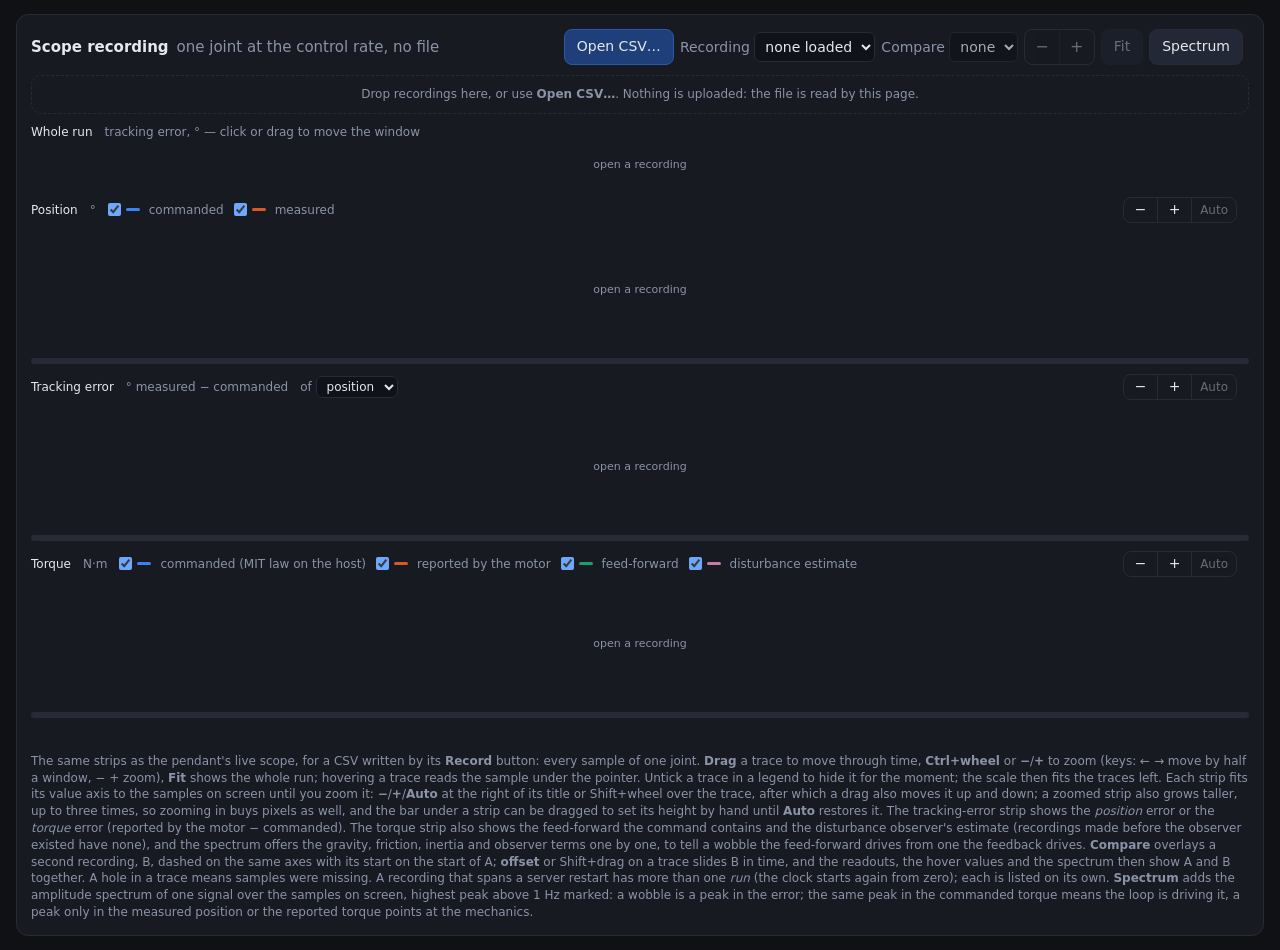
==== commit 23cf673b: "Disturbance observer as a fourth feed-forward term observer.py has two observers of the joint torque" ====
--- a/src/robot_teaching/server/static/plot.html
+++ b/src/robot_teaching/server/static/plot.html
@@ -63,8 +63,8 @@
     </div>
     <div class="strip">
       <div class="strip-title">Torque <span class="muted">N·m</span>
-        <span class="lg" title="untick a trace to hide it for the moment; the scale then fits the traces left"><label class="li"><input type="checkbox" checked data-trace="tau_cmd"><i class="sw cmd"></i>commanded (MIT law on the host)</label> <label class="li"><input type="checkbox" checked data-trace="tau_meas"><i class="sw meas"></i>reported by the motor</label> <label class="li"><input type="checkbox" checked data-trace="tau_ff"><i class="sw ff"></i>feed-forward</label></span>
-        <span class="lg lg-b hidden" title="untick a trace to hide it for the moment; the scale then fits the traces left"><label class="li"><input type="checkbox" checked data-trace="b_tau_cmd"><i class="sw cmd dashed"></i>B commanded</label> <label class="li"><input type="checkbox" checked data-trace="b_tau_meas"><i class="sw meas dashed"></i>B reported</label> <label class="li"><input type="checkbox" checked data-trace="b_tau_ff"><i class="sw ff dashed"></i>B feed-forward</label></span>
+        <span class="lg" title="untick a trace to hide it for the moment; the scale then fits the traces left"><label class="li"><input type="checkbox" checked data-trace="tau_cmd"><i class="sw cmd"></i>commanded (MIT law on the host)</label> <label class="li"><input type="checkbox" checked data-trace="tau_meas"><i class="sw meas"></i>reported by the motor</label> <label class="li"><input type="checkbox" checked data-trace="tau_ff"><i class="sw ff"></i>feed-forward</label> <label class="li"><input type="checkbox" checked data-trace="tau_d"><i class="sw obs"></i>disturbance estimate</label></span>
+        <span class="lg lg-b hidden" title="untick a trace to hide it for the moment; the scale then fits the traces left"><label class="li"><input type="checkbox" checked data-trace="b_tau_cmd"><i class="sw cmd dashed"></i>B commanded</label> <label class="li"><input type="checkbox" checked data-trace="b_tau_meas"><i class="sw meas dashed"></i>B reported</label> <label class="li"><input type="checkbox" checked data-trace="b_tau_ff"><i class="sw ff dashed"></i>B feed-forward</label> <label class="li"><input type="checkbox" checked data-trace="b_tau_d"><i class="sw obs dashed"></i>B disturbance</label></span>
         <span class="seg scope-zoom yzoom" aria-label="value zoom"><button id="plot-tau-yout" title="zoom out the value axis (Shift+wheel over the trace also zooms it; once zoomed, a drag also moves it up and down)">−</button><button id="plot-tau-yin" title="zoom in the value axis; the strip grows taller as well">+</button><button id="plot-tau-yauto" title="fit the value axis to the samples on screen again" disabled>Auto</button></span>
         <span class="kv" id="plot-tau-yspan"></span></div>
       <canvas id="plot-tau" class="pan"></canvas>
@@ -83,6 +83,8 @@
           <option value="tau_g">gravity term</option>
           <option value="tau_f">friction term</option>
           <option value="tau_i">inertia term</option>
+          <option value="tau_o">observer term</option>
+          <option value="tau_d">disturbance estimate</option>
         </select></label>
         <span class="seg scope-zoom" aria-label="frequency range">
           <button id="plot-fft-zoom-out" title="wider frequency range (Ctrl+wheel over the spectrum also zooms)">−</button>
@@ -92,10 +94,11 @@
         <span class="kv" id="plot-fft-readout"></span>
       </div>
       <canvas id="plot-fft"></canvas>
+      <div class="resize" id="plot-fft-resize" title="drag to set the strip's height by hand; a double-click restores it"></div>
     </div>
   </div>
   <div class="kv readout" id="plot-readout"></div>
-  <p class="hint">The same strips as the pendant's live scope, for a CSV written by its <b>Record</b> button: every sample of one joint. <b>Drag</b> a trace to move through time, <b>Ctrl+wheel</b> or <b>−</b>/<b>+</b> to zoom (keys: ← → move by half a window, − + zoom), <b>Fit</b> shows the whole run; hovering a trace reads the sample under the pointer. Untick a trace in a legend to hide it for the moment; the scale then fits the traces left. Each strip fits its value axis to the samples on screen until you zoom it: <b>−</b>/<b>+</b>/<b>Auto</b> at the right of its title or Shift+wheel over the trace, after which a drag also moves it up and down; a zoomed strip also grows taller, up to three times, so zooming in buys pixels as well, and the bar under a strip can be dragged to set its height by hand until <b>Auto</b> restores it. The tracking-error strip shows the <i>position</i> error or the <i>torque</i> error (reported by the motor − commanded). The torque strip also shows the feed-forward the command contains, and the spectrum offers its gravity, friction and inertia terms one by one, to tell a wobble the feed-forward drives from one the feedback drives. <b>Compare</b> overlays a second recording, B, dashed on the same axes with its start on the start of A; <b>offset</b> or Shift+drag on a trace slides B in time, and the readouts, the hover values and the spectrum then show A and B together. A hole in a trace means samples were missing. A recording that spans a server restart has more than one <i>run</i> (the clock starts again from zero); each is listed on its own. <b>Spectrum</b> adds the amplitude spectrum of one signal over the samples on screen, highest peak above 1 Hz marked: a wobble is a peak in the error; the same peak in the commanded torque means the loop is driving it, a peak only in the measured position or the reported torque points at the mechanics.</p>
+  <p class="hint">The same strips as the pendant's live scope, for a CSV written by its <b>Record</b> button: every sample of one joint. <b>Drag</b> a trace to move through time, <b>Ctrl+wheel</b> or <b>−</b>/<b>+</b> to zoom (keys: ← → move by half a window, − + zoom), <b>Fit</b> shows the whole run; hovering a trace reads the sample under the pointer. Untick a trace in a legend to hide it for the moment; the scale then fits the traces left. Each strip fits its value axis to the samples on screen until you zoom it: <b>−</b>/<b>+</b>/<b>Auto</b> at the right of its title or Shift+wheel over the trace, after which a drag also moves it up and down; a zoomed strip also grows taller, up to three times, so zooming in buys pixels as well, and the bar under a strip can be dragged to set its height by hand until <b>Auto</b> restores it. The tracking-error strip shows the <i>position</i> error or the <i>torque</i> error (reported by the motor − commanded). The torque strip also shows the feed-forward the command contains and the disturbance observer's estimate (recordings made before the observer existed have none), and the spectrum offers the gravity, friction, inertia and observer terms one by one, to tell a wobble the feed-forward drives from one the feedback drives. <b>Compare</b> overlays a second recording, B, dashed on the same axes with its start on the start of A; <b>offset</b> or Shift+drag on a trace slides B in time, and the readouts, the hover values and the spectrum then show A and B together. A hole in a trace means samples were missing. A recording that spans a server restart has more than one <i>run</i> (the clock starts again from zero); each is listed on its own. <b>Spectrum</b> adds the amplitude spectrum of one signal over the samples on screen, highest peak above 1 Hz marked: a wobble is a peak in the error; the same peak in the commanded torque means the loop is driving it, a peak only in the measured position or the reported torque points at the mechanics.</p>
 </section>
 
 <script src="dsp.js"></script>
--- a/src/robot_teaching/server/static/style.css
+++ b/src/robot_teaching/server/static/style.css
@@ -113,7 +113,7 @@
 .notes b { color: var(--text); }
 
 /* Scope: one joint's commanded vs measured position and torque, drawn on canvases. */
-.card.scope { grid-column: 1 / -1; --scope-cmd: #3b82f6; --scope-meas: #d95926; --scope-ff: #199e70; --scope-err: #6ea8fe; }   /* validated triple on the dark surface */
+.card.scope { grid-column: 1 / -1; --scope-cmd: #3b82f6; --scope-meas: #d95926; --scope-ff: #199e70; --scope-obs: #cc79a7; --scope-err: #6ea8fe; }   /* validated triple on the dark surface, plus the reddish purple of the same family for the observer */
 .scope-grid { display: grid; grid-template-columns: 1fr; gap: 10px; }
 .strip canvas { display: block; width: 100%; height: 130px; }
 .strip-title { font-size: 12px; color: var(--text); margin-bottom: 2px; display: flex; gap: 12px; align-items: center; flex-wrap: wrap; }
@@ -126,6 +126,7 @@
 .sw.cmd { background: var(--scope-cmd); }
 .sw.meas { background: var(--scope-meas); }
 .sw.ff { background: var(--scope-ff); }
+.sw.obs { background: var(--scope-obs); }
 #scope-readout { font-variant-numeric: tabular-nums; white-space: pre-wrap; }   /* keep the spaces between the items */
 .scope-zoom button { min-width: 34px; min-height: 32px; font-size: 16px; }
 .strip-title select { padding: 2px 6px; font-size: 12px; }
@@ -154,12 +155,13 @@
 .sw.meas.dashed { background: repeating-linear-gradient(90deg, var(--scope-meas) 0 3px, transparent 3px 5px); }
 .sw.err.dashed { background: repeating-linear-gradient(90deg, var(--scope-err) 0 3px, transparent 3px 5px); }
 .sw.ff.dashed { background: repeating-linear-gradient(90deg, var(--scope-ff) 0 3px, transparent 3px 5px); }
+.sw.obs.dashed { background: repeating-linear-gradient(90deg, var(--scope-obs) 0 3px, transparent 3px 5px); }
 .ff-row { gap: 14px; margin-top: 0; }
 #plot-offset { width: 76px; }
 #plot-summary { white-space: pre-wrap; }
 .strip-title .yzoom { margin-left: auto; }
 .strip-title .yzoom button:last-child { font-size: 12px; }
-/* The bar under a plotter strip: drag it to set the strip's height by hand. */
+/* The bar under a scope or plotter strip: drag it to set the strip's height by hand. */
 .strip .resize { height: 6px; margin-top: 3px; border-radius: 3px; background: var(--line); cursor: ns-resize; touch-action: none; }
 .strip .resize:hover, .strip .resize.on { background: #3a4152; }
 .strip .resize.on { box-shadow: inset 0 0 0 1px var(--accent); }
